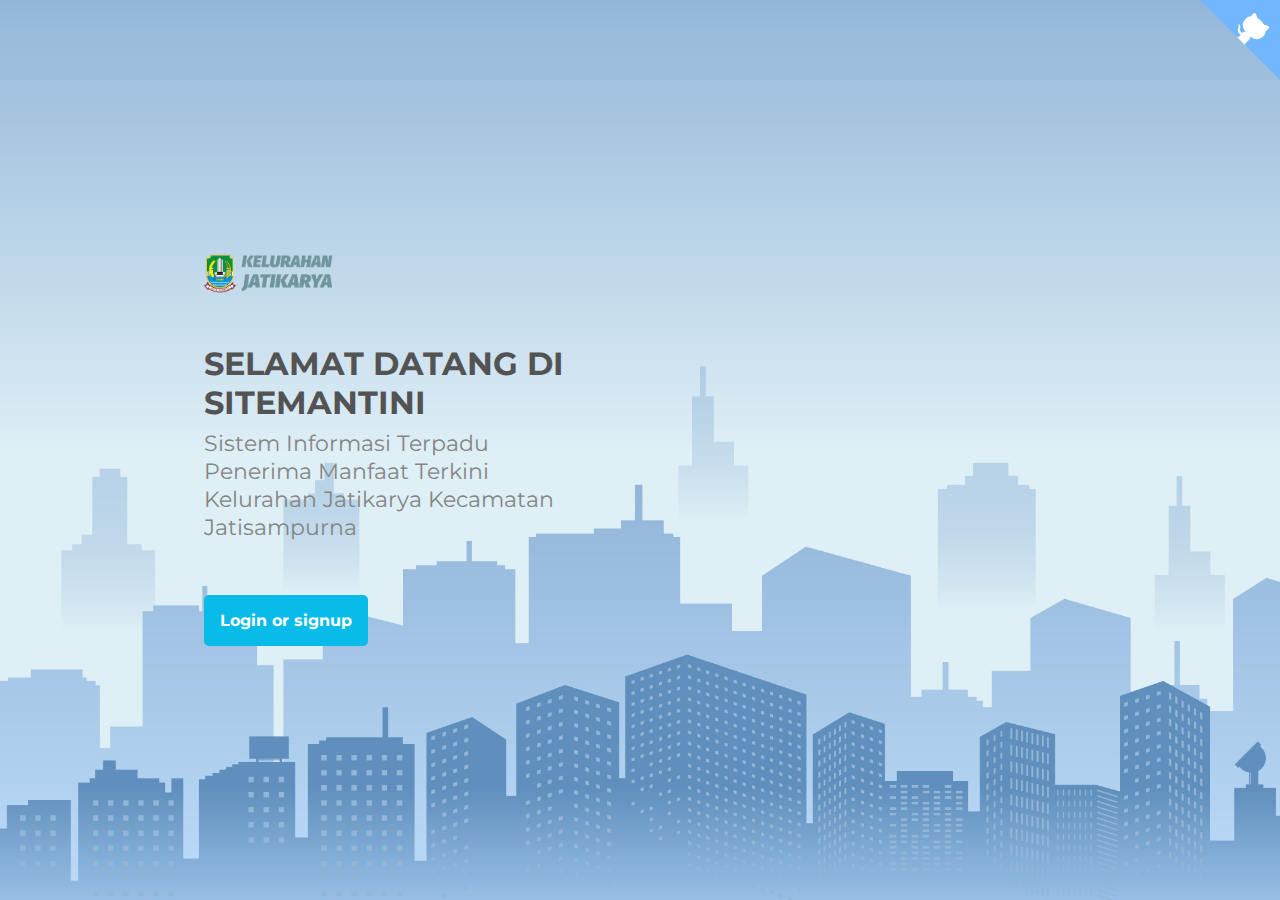
==== index.html @ d3ed36cf "launch" ====
<!DOCTYPE html>
<html lang="en">
<head>
    <meta charset="UTF-8">
    <meta name="viewport" content="width=device-width, initial-scale=1.0">
    <meta http-equiv="X-UA-Compatible" content="ie=edge">
    <title>SITEMANTINI</title>
    <link rel="stylesheet" href="css/style.css">
</head>
<body>
    <a href="https://sitemantini.github.io/" class="github-corner" aria-label="View source on GitHub"><svg width="80" height="80" viewBox="0 0 250 250" style="fill:#70B7FD; color:#fff; position: absolute; top: 0; border: 0; right: 0;" aria-hidden="true"><path d="M0,0 L115,115 L130,115 L142,142 L250,250 L250,0 Z"></path><path d="M128.3,109.0 C113.8,99.7 119.0,89.6 119.0,89.6 C122.0,82.7 120.5,78.6 120.5,78.6 C119.2,72.0 123.4,76.3 123.4,76.3 C127.3,80.9 125.5,87.3 125.5,87.3 C122.9,97.6 130.6,101.9 134.4,103.2" fill="currentColor" style="transform-origin: 130px 106px;" class="octo-arm"></path><path d="M115.0,115.0 C114.9,115.1 118.7,116.5 119.8,115.4 L133.7,101.6 C136.9,99.2 139.9,98.4 142.2,98.6 C133.8,88.0 127.5,74.4 143.8,58.0 C148.5,53.4 154.0,51.2 159.7,51.0 C160.3,49.4 163.2,43.6 171.4,40.1 C171.4,40.1 176.1,42.5 178.8,56.2 C183.1,58.6 187.2,61.8 190.9,65.4 C194.5,69.0 197.7,73.2 200.1,77.6 C213.8,80.2 216.3,84.9 216.3,84.9 C212.7,93.1 206.9,96.0 205.4,96.6 C205.1,102.4 203.0,107.8 198.3,112.5 C181.9,128.9 168.3,122.5 157.7,114.1 C157.9,116.9 156.7,120.9 152.7,124.9 L141.0,136.5 C139.8,137.7 141.6,141.9 141.8,141.8 Z" fill="currentColor" class="octo-body"></path></svg></a><style>.github-corner:hover .octo-arm{animation:octocat-wave 560ms ease-in-out}@keyframes octocat-wave{0%,100%{transform:rotate(0)}20%,60%{transform:rotate(-25deg)}40%,80%{transform:rotate(10deg)}}@media (max-width:500px){.github-corner:hover .octo-arm{animation:none}.github-corner .octo-arm{animation:octocat-wave 560ms ease-in-out}}</style>
    <!-- home container id starts -->
    <div id="home-container">
        <!-- inner sub id starts -->
        <div id="inner">
            <img src="assets/logo.png" alt="Crypts logo" id="logo">
            <h1>Selamat Datang di Sitemantini</h1>
            <p class="subtitle">Sistem Informasi Terpadu Penerima Manfaat Terkini Kelurahan Jatikarya Kecamatan Jatisampurna</p>
            <a href="#" class="cta cta--white ">Login or signup</a>
        </div>
        <!-- inner sub id ends -->

        <!-- illustration sub id starts -->
        <div id="illustration">
            <img src="assets/dash.svg" alt="dash img" id="dash" class="crypto-icons">
            <img src="assets/miota.svg" alt="iota img" id="iota" class="crypto-icons">
            <img src="assets/eth.svg" alt="eth img" id="eth" class="crypto-icons">
            <img src="assets/monitor.png" alt="monitor img" id="monitor">
        </div>
        <!-- illustration sub id ends -->
    </div>
    <!-- home container id ends -->

</body>
</html>
---- css/style.css ----
@import url("https://fonts.googleapis.com/css?family=Montserrat:300,700"); /* import Montserrat font  */

* {
    box-sizing: border-box;
}

body,
html {
    font-family: "Montserrat", sans-serif;
    min-height: 100vh;
    margin: 0;
}

body {
    background: #f4f4f4 url("../assets/candlebg.svg");
    background-size: cover;
}

#home-container {
    display: grid;
    grid-template-columns: 10px 1fr 10px; /* for left and right sections */
    grid-template-rows: 10px 1fr 1fr 10px;
    grid-gap: 20px;
    height: 100vh;
}

#inner {
    grid-row: 2;
    grid-column: 2;
    align-self: center;
    justify-self: center;
}

#illustration {
    grid-row: 3;
    grid-column: 2;
    align-self: center;
    justify-self: center;
    width: 100%;
    padding: 10px;
}

@media (min-width: 768px) {
    #home-container {
        grid-template-columns: 0.5fr 1fr 1fr 0.5fr;
        grid-template-rows: 1fr;
    }
    #inner {
        grid-column: 2;
        grid-row: 1;
    }

    #illustration {
        grid-column: 3;
        grid-row: 1;
    }
}

img#logo {
    width: 130px;
    margin-bottom: 1.6em;
}

h1 {
    text-transform: uppercase;
    color: #535353;
    margin-bottom: 0.2em;
}

p.subtitle {
    font-size: 1.4em;
    color: #858585;
    margin-top: 0;
}

.cta {
    background-color: #09bbe9;
    padding: 1em;
    color: #fff;
    font-weight: bold;
    margin-top: 2em;
    display: inline-block;
    border-radius: 5px;
    text-decoration: none;
    box-shadow: 0 0 0 0 rgba(9, 187, 233, .2);
}

.cta:hover,
.cta:focus {
  -webkit-animation: pulse 1.25s infinite cubic-bezier(0.50, 0, 0, 1);
  -moz-animation: pulse 1.25s infinite cubic-bezier(0.50, 0, 0, 1);
  -ms-animation: pulse 1.25s infinite cubic-bezier(0.50, 0, 0, 1);
  animation: pulse 1.25s infinite cubic-bezier(0.50, 0, 0, 1);
}

@-webkit-keyframes pulse {to {box-shadow: 0 0 0 20px rgba(9, 187, 233, 0);}}
@-moz-keyframes pulse {to {box-shadow: 0 0 0 20px rgba(9, 187, 233, 0);}}
@-ms-keyframes pulse {to {box-shadow: 0 0 0 20px rgba(9, 187, 233, 0);}}
@keyframes pulse {to {box-shadow: 0 0 0 20px rgba(9, 187, 233, 0);}}

#monitor {
    animation: monitorIn 1s ease-in-out forwards; /* assign animation to monitor with 'monitorIn' as keyframe name */
    opacity: 0;
}

.crypto-icons {
    position: absolute;
    width: 12%;
}

.crypto-icons path.b {
  fill: red;
}

#dash {
    margin-top: -4%;
    margin-left: 9%;
    animation: chatblips 0.5s ease-in-out 2.7s forwards; /* assign animation to dash with 'chatblips' as keyframe name */
    opacity: 0;
    z-index: 2;
}

#eth {
    margin-top: 9.5%;
    margin-left: 18%;
    animation: chatblips 0.5s ease-in-out 1.9s forwards; /* assign animation to eth with 'chatblips' as keyframe name */
    opacity: 0;
    z-index: 2;
}

#iota {
    margin-top: 5%;
    margin-left: -1.5%;
    animation: chatblips 0.5s ease-in-out 0.8s forwards; /* assign animation to iota with 'chatblips' as keyframe name */
    opacity: 0;
    z-index: 2;
}

@keyframes monitorIn {
    from {
        transform: translateY(-30px);
        opacity: 0;
    }
    to {
        transform: translateY(0);
        opacity: 1;
    }
}

@keyframes chatblips {
    /* taken from http://angrytools.com/css/animation/ for bounce-in animation*/
    0% {
        opacity: 0;
        transform: scale(0.3);
    }
    50% {
        opacity: 1;
        transform: scale(1);
    }
    70% {
        transform: scale(0.9);
    }
    100% {
        transform: scale(1);
        opacity: 1;
    }
}
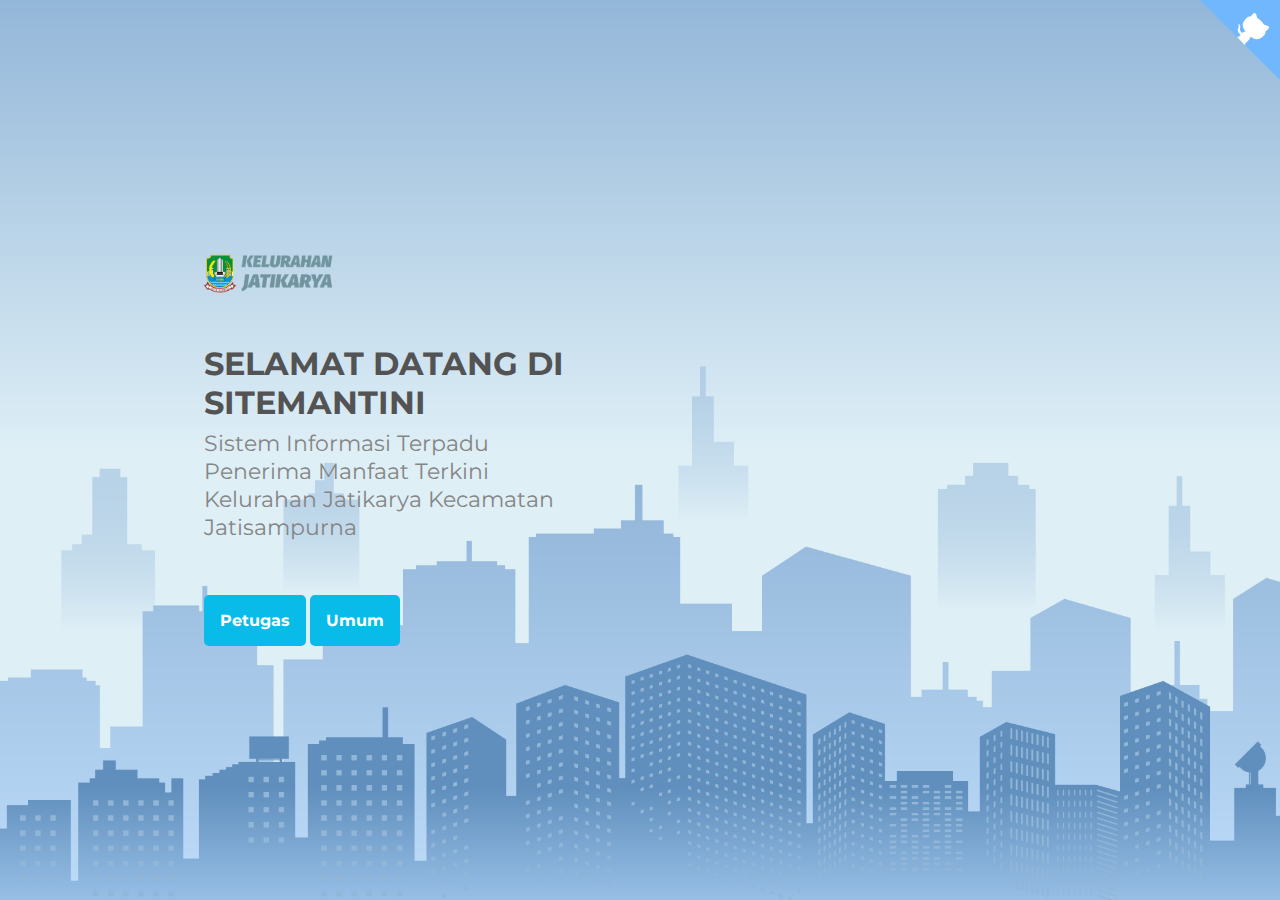
==== commit 4503c6cd: "Update index.html" ====
--- a/index.html
+++ b/index.html
@@ -16,7 +16,8 @@
             <img src="assets/logo.png" alt="Crypts logo" id="logo">
             <h1>Selamat Datang di Sitemantini</h1>
             <p class="subtitle">Sistem Informasi Terpadu Penerima Manfaat Terkini Kelurahan Jatikarya Kecamatan Jatisampurna</p>
-            <a href="#" class="cta cta--white ">Login or signup</a>
+            <a href="https://sitemantini.github.io/login" class="cta cta--white ">Petugas</a>
+			<a href="https://sitemantini.github.io/home" class="cta cta--white ">Umum</a>
         </div>
         <!-- inner sub id ends -->
 
